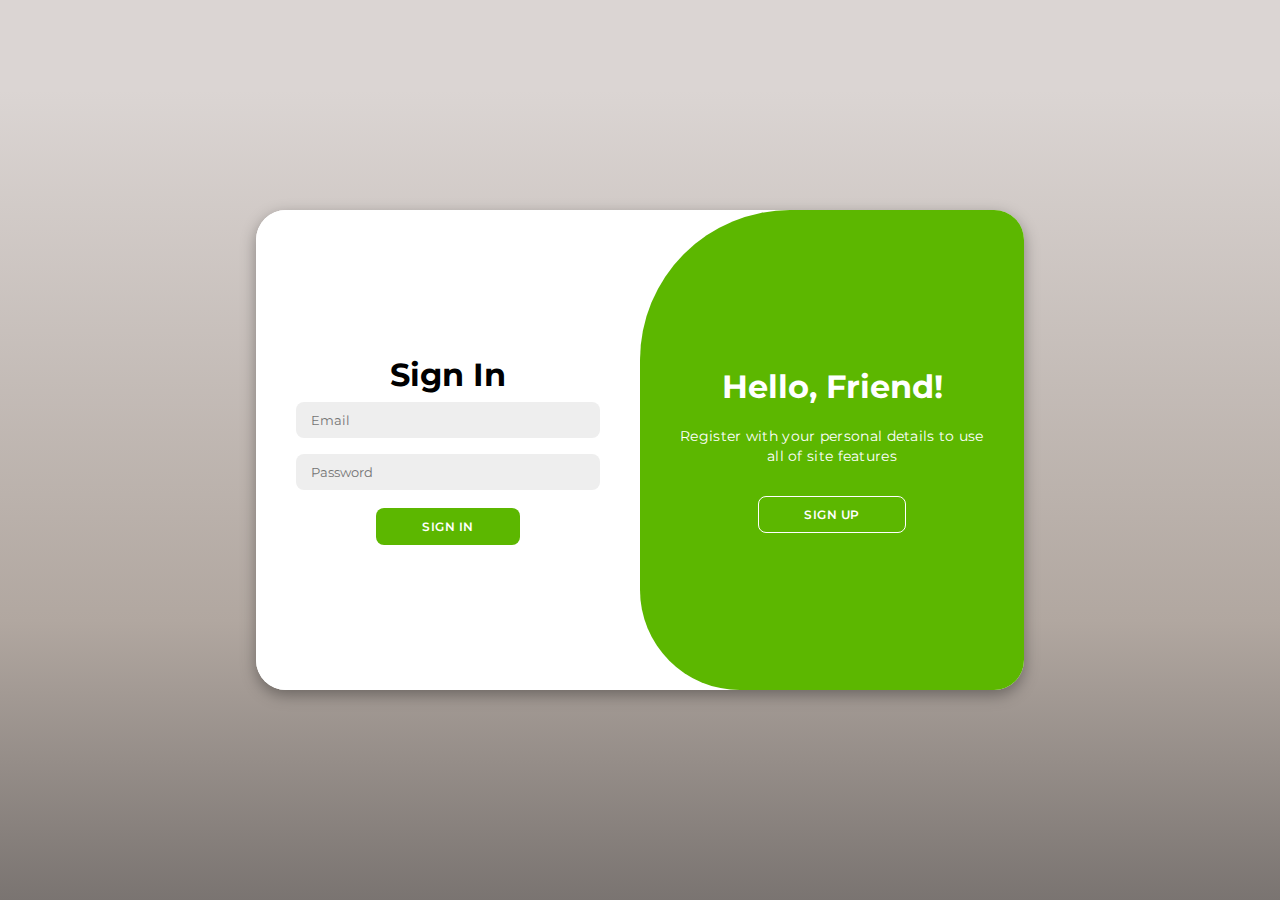
==== index.html @ 4a5353a2 "Add files via upload" ====
<!DOCTYPE html>
<html lang="en">

<head>
    <meta charset="UTF-8">
    <meta name="viewport" content="width=device-width, initial-scale=1.0">
    <link rel="stylesheet" href="https://cdnjs.cloudflare.com/ajax/libs/font-awesome/6.4.2/css/all.min.css">
    <link rel="stylesheet" href="style.css">
    <title>Login Page</title>
</head>

<body>

    <div class="container" id="container">
        <div class="form-container sign-up">
            <form>
                <h1>Create Account</h1>
            
                <input type="text" placeholder="Name" name="name" required>
                <input type="email" placeholder="Email" name="email" required>
                <input type="password" placeholder="Password" name="password" required>
                <button>Sign Up</button>
            </form>
        </div>
        <div class="form-container sign-in">
            <form>
                <h1>Sign In</h1>
               
                <input type="email" placeholder="Email">
                <input type="password" placeholder="Password">
                <button>Sign In</button>
            </form>
        </div>
        <div class="toggle-container">
            <div class="toggle">
                <div class="toggle-panel toggle-left">
                    <h1>Welcome Back!</h1>
                    <p>Enter your personal details to use all of site features</p>
                    <button class="hidden" id="login">Sign In</button>
                </div>
                <div class="toggle-panel toggle-right">
                    <h1>Hello, Friend!</h1>
                    <p>Register with your personal details to use all of site features</p>
                    <button class="hidden" id="register">Sign Up</button>
                </div>
            </div>
        </div>
    </div>

    <script src="script.js"></script>
</body>

</html>
---- style.css ----
@import url('https://fonts.googleapis.com/css2?family=Montserrat:wght@300;400;500;600;700&display=swap');

*{
    margin: 0;
    padding: 0;
    box-sizing: border-box;
    font-family: 'Montserrat', sans-serif;
}

body{
    background: rgb(122,116,113);
    background: linear-gradient(0deg, rgba(122,116,113,1) 0%, rgba(177,167,160,1) 31%, rgba(219,213,211,1) 90%);
    display: flex;
    align-items: center;
    justify-content: center;
    flex-direction: column;
    height: 100vh;
}

.container{
    background-color: #fff;
    border-radius: 30px;
    box-shadow: 0 5px 15px rgba(0, 0, 0, 0.35);
    position: relative;
    overflow: hidden;
    width: 768px;
    max-width: 100%;
    min-height: 480px;
}

.container p{
    font-size: 14px;
    line-height: 20px;
    letter-spacing: 0.3px;
    margin: 20px 0;
}

.container span{
    font-size: 12px;
}

.container a{
    color: #333;
    font-size: 13px;
    text-decoration: none;
    margin: 15px 0 10px;
}

.container button{
    background-color: rgb(92, 183, 0);
    color: #fff;
    font-size: 12px;
    padding: 10px 45px;
    border: 1px solid transparent;
    border-radius: 8px;
    font-weight: 600;
    letter-spacing: 0.5px;
    text-transform: uppercase;
    margin-top: 10px;
    cursor: pointer;
}

.container button.hidden{
    background-color: transparent;
    border-color: #fff;
}

.container form{
    background-color: #fff;
    display: flex;
    align-items: center;
    justify-content: center;
    flex-direction: column;
    padding: 0 40px;
    height: 100%;
}

.container input{
    background-color: #eee;
    border: none;
    margin: 8px 0;
    padding: 10px 15px;
    font-size: 13px;
    border-radius: 8px;
    width: 100%;
    outline: none;
}

.form-container{
    position: absolute;
    top: 0;
    height: 100%;
    transition: all 0.6s ease-in-out;
}

.sign-in{
    left: 0;
    width: 50%;
    z-index: 2;
}

.container.active .sign-in{
    transform: translateX(100%);
}

.sign-up{
    left: 0;
    width: 50%;
    opacity: 0;
    z-index: 1;
}

.container.active .sign-up{
    transform: translateX(100%);
    opacity: 1;
    z-index: 5;
    animation: move 0.6s;
}

@keyframes move{
    0%, 49.99%{
        opacity: 0;
        z-index: 1;
    }
    50%, 100%{
        opacity: 1;
        z-index: 5;
    }
}

.social-icons{
    margin: 20px 0;
}

.social-icons a{
    border: 1px solid #ccc;
    border-radius: 20%;
    display: inline-flex;
    justify-content: center;
    align-items: center;
    margin: 0 3px;
    width: 40px;
    height: 40px;
}

.toggle-container{
    position: absolute;
    top: 0;
    left: 50%;
    width: 50%;
    height: 100%;
    overflow: hidden;
    transition: all 0.6s ease-in-out;
    border-radius: 150px 0 0 100px;
    z-index: 1000;
}

.container.active .toggle-container{
    transform: translateX(-100%);
    border-radius: 0 150px 100px 0;
}

.toggle{
    background-color: rgb(92, 183, 0);
    height: 100%;
    color: #fff;
    position: relative;
    left: -100%;
    height: 100%;
    width: 200%;
    transform: translateX(0);
    transition: all 0.6s ease-in-out;
}

.container.active .toggle{
    transform: translateX(50%);
}

.toggle-panel{
    position: absolute;
    width: 50%;
    height: 100%;
    display: flex;
    align-items: center;
    justify-content: center;
    flex-direction: column;
    padding: 0 30px;
    text-align: center;
    top: 0;
    transform: translateX(0);
    transition: all 0.6s ease-in-out;
}

.toggle-left{
    transform: translateX(-200%);
}

.container.active .toggle-left{
    transform: translateX(0);
}

.toggle-right{
    right: 0;
    transform: translateX(0);
}

.container.active .toggle-right{
    transform: translateX(200%);
}
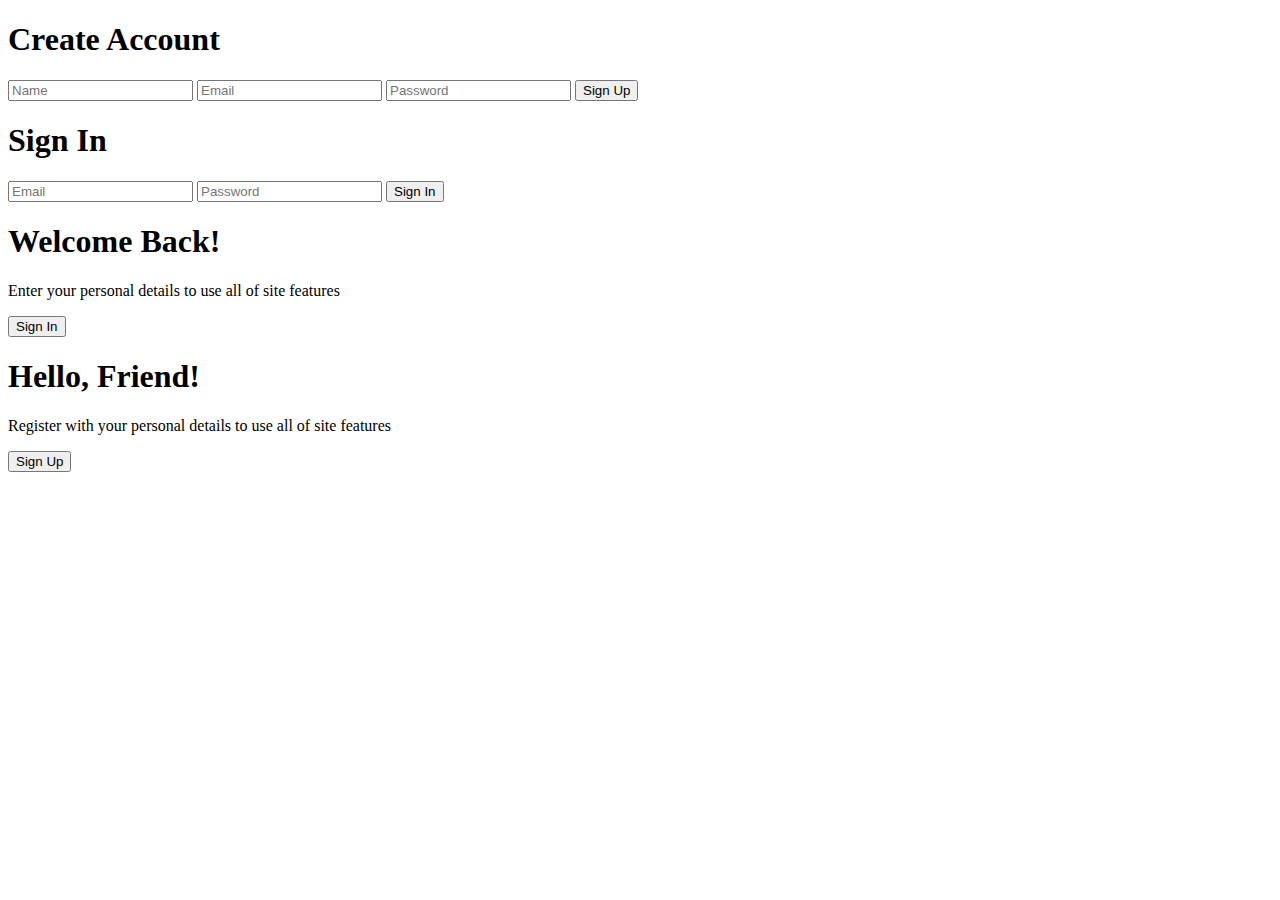
==== commit 678b152e: "Update and rename login.html to index.html" ====
--- a/index.html
+++ b/index.html
@@ -5,7 +5,7 @@
     <meta charset="UTF-8">
     <meta name="viewport" content="width=device-width, initial-scale=1.0">
     <link rel="stylesheet" href="https://cdnjs.cloudflare.com/ajax/libs/font-awesome/6.4.2/css/all.min.css">
-    <link rel="stylesheet" href="style.css">
+    <link rel="stylesheet" href="login.css">
     <title>Login Page</title>
 </head>
 
@@ -13,22 +13,22 @@
 
     <div class="container" id="container">
         <div class="form-container sign-up">
-            <form>
+            <form method="post" action="signup.php" >
                 <h1>Create Account</h1>
             
                 <input type="text" placeholder="Name" name="name" required>
                 <input type="email" placeholder="Email" name="email" required>
                 <input type="password" placeholder="Password" name="password" required>
-                <button>Sign Up</button>
+                <button type="submit">Sign Up</button>
             </form>
         </div>
         <div class="form-container sign-in">
-            <form>
+            <form method="post" action="signin.php" >
                 <h1>Sign In</h1>
                
-                <input type="email" placeholder="Email">
-                <input type="password" placeholder="Password">
-                <button>Sign In</button>
+                <input type="email" placeholder="Email" name="email" required >
+                <input type="password" placeholder="Password" name="password" required>
+                <button type="submit">Sign In</button>
             </form>
         </div>
         <div class="toggle-container">
@@ -46,8 +46,7 @@
             </div>
         </div>
     </div>
-
-    <script src="script.js"></script>
+    <script src="login.js"></script>
 </body>
 
-</html>+</html>
